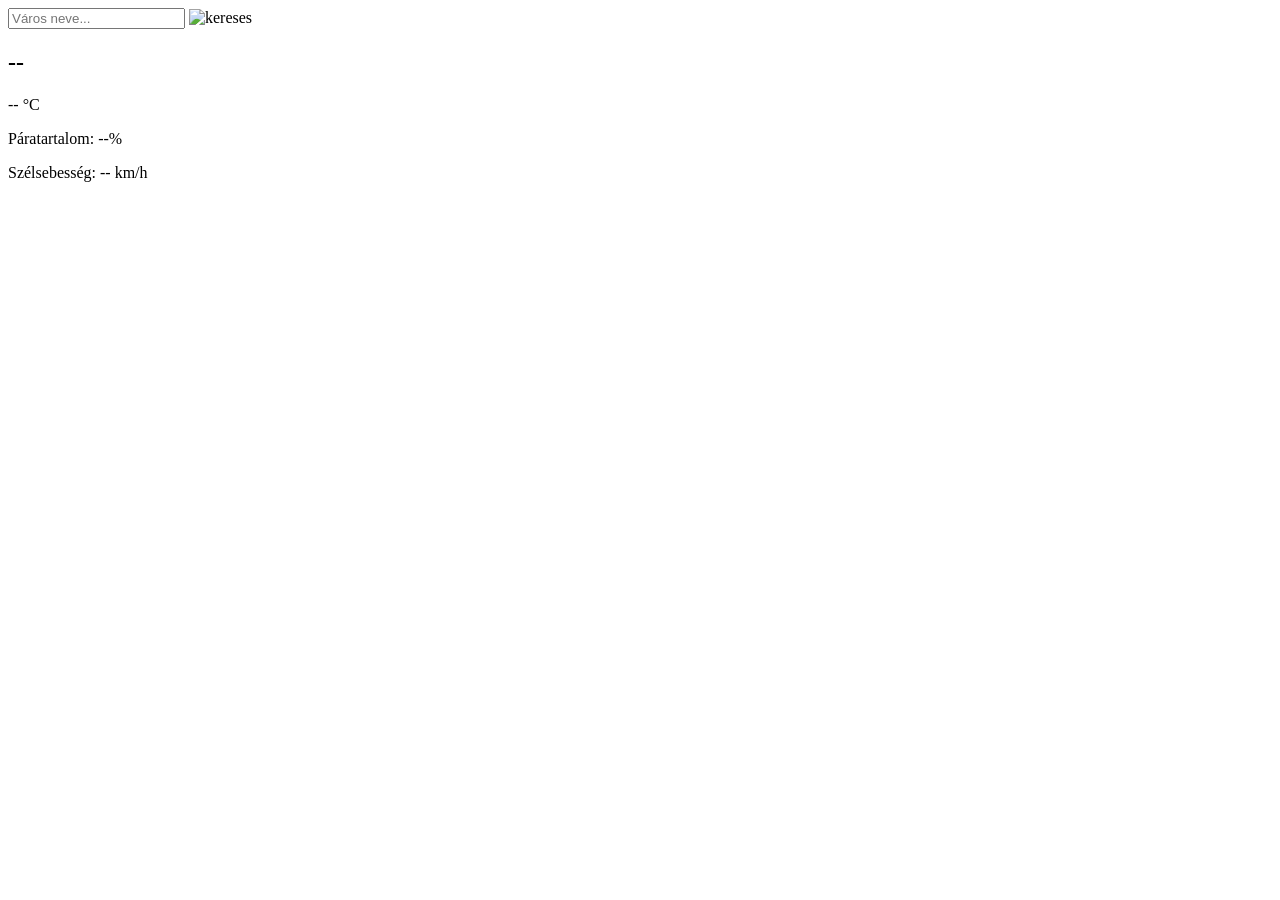
==== idojaras_app/index.html @ b006547e "Add initial HTML structure for weather app" ====
<!DOCTYPE html>
<html lang="hu">
<head>
    <meta charset="UTF-8">
    <meta name="viewport" content="width=device-width, initial-scale=1.0">
    <title>Időjárás</title>
    <link rel="stylesheet" href="../css/idojaras.css">

</head>
<body>
    


<div class="kozipre">

    
    <div class="search-container">
        <input type="text" id="cityInput" placeholder="Város neve...">
        <img src="../img/kereses.webp" alt="kereses">
        <div id="suggestions"></div>
    </div>

    
    <div id="weatherCard" class="weather-card">
        <h2 id="cityName">--</h2>
        <div class="temp-box">
            <span id="temperature">--</span> °C
        </div>
        <div class="details">
            <p>Páratartalom: <span id="humidity">--</span>%</p>
            <p>Szélsebesség: <span id="windSpeed">--</span> km/h</p>
        </div>
    </div>

</div>
    <script src="../js/autocorrect.js"></script>
    <script src="../js/idojaras.js"></script>
</body>

    
</html>
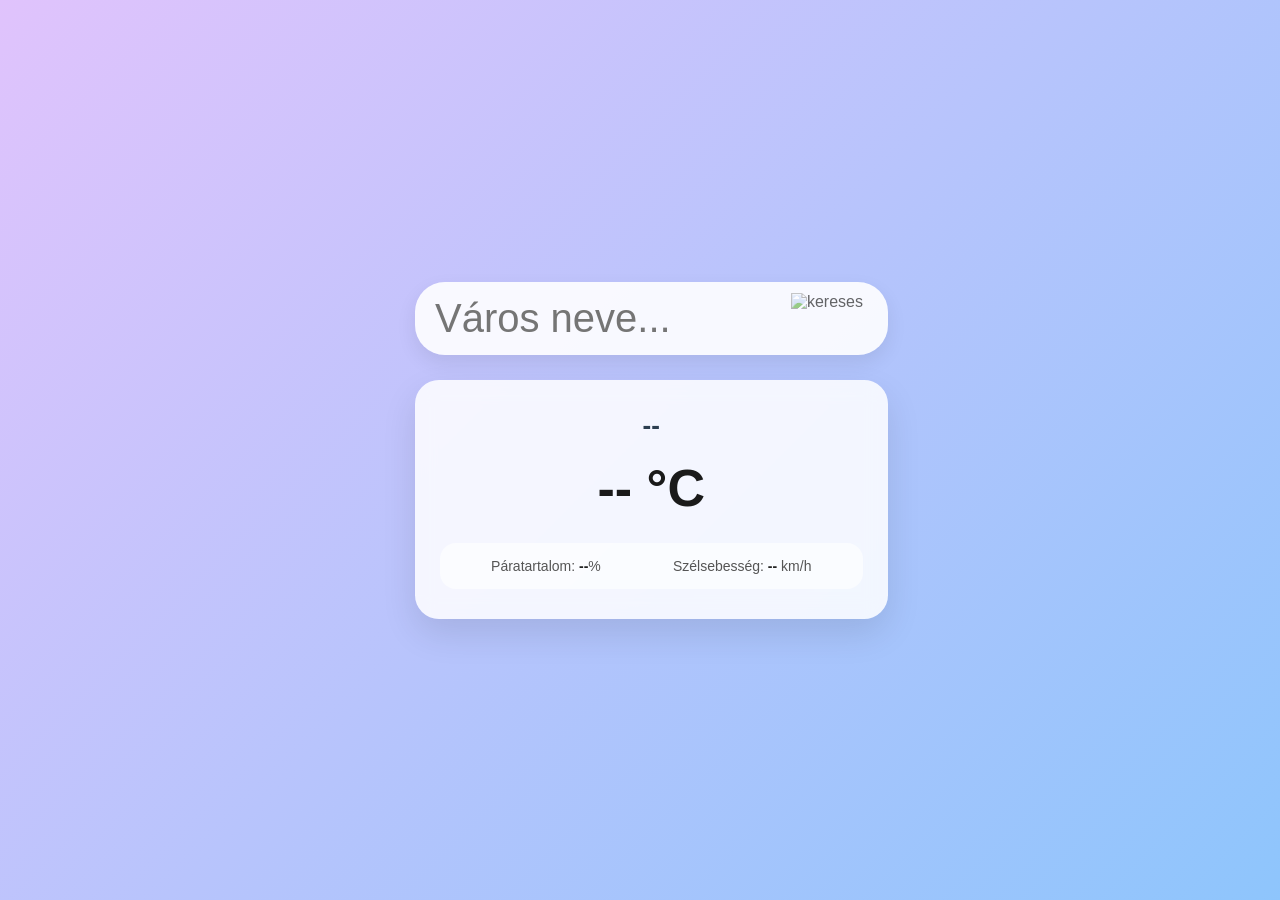
==== commit 78ec9968: "Update stylesheet and script paths in index.html" ====
--- a/idojaras_app/index.html
+++ b/idojaras_app/index.html
@@ -4,7 +4,7 @@
     <meta charset="UTF-8">
     <meta name="viewport" content="width=device-width, initial-scale=1.0">
     <title>Időjárás</title>
-    <link rel="stylesheet" href="../css/idojaras.css">
+    <link rel="stylesheet" href="./css/idojaras.css">
 
 </head>
 <body>
@@ -33,8 +33,8 @@
     </div>
 
 </div>
-    <script src="../js/autocorrect.js"></script>
-    <script src="../js/idojaras.js"></script>
+    <script src="./js/autocorrect.js"></script>
+    <script src="./js/idojaras.js"></script>
 </body>
 
     
--- a/idojaras_app/css/idojaras.css
+++ b/idojaras_app/css/idojaras.css
@@ -0,0 +1,137 @@
+
+body {
+    font-family: 'Segoe UI', Tahoma, Geneva, Verdana, sans-serif;
+    background: linear-gradient(135deg, #e0c3fc 0%, #8ec5fc 100%);
+    min-height: 100vh;
+    margin: 0;
+    display: flex;
+    justify-content: center;
+    align-items: center;
+    
+    
+}
+
+.kozipre {
+    display: flex;
+    flex-direction: column;
+    align-items: center;
+    width: 100%;
+    max-width: 450px; 
+    padding: 20px;
+    
+
+}
+
+
+.search-container {
+    position: relative;
+    width: 100%;
+    margin-bottom: 25px;
+    
+}
+
+.search-container input {
+    width: 105%  ;
+    box-sizing: border-box;
+    padding: 14px 45px 14px 20px;
+    font-size: 40px;
+    border: none;
+    border-radius: 30px;
+    background: rgba(255, 255, 255, 0.9);
+    box-shadow: 0 8px 20px rgba(0, 0, 0, 0.08);
+    outline: none;
+    transition: all 0.3s ease;
+}
+
+.search-container input:focus {
+    background: #ffffff;
+    box-shadow: 0 8px 25px rgba(0, 0, 0, 0.15);
+}
+
+.search-container img {
+    position: absolute;
+    right: 2px;
+    top: 50%;
+    transform: translateY(-50%);
+    
+    height: 50px;
+    opacity: 0.6;
+    pointer-events: none;
+}
+
+
+#suggestions {
+    position: absolute;
+    top: 110%;
+    left: 0;
+    width: 100%;
+    background: #ffffff;
+    border-radius: 16px;
+    box-shadow: 0 10px 25px rgba(0, 0, 0, 0.1);
+    overflow: hidden;
+    z-index: 10;
+}
+
+.suggestion-item {
+    padding: 12px 20px;
+    font-size: 15px;
+    color: #333;
+    cursor: pointer;
+    transition: background 0.2s;
+    border-bottom: 1px solid #f0f0f0;
+}
+
+.suggestion-item:last-child {
+    border-bottom: none;
+}
+
+.suggestion-item:hover {
+    background-color: #f5f7fa;
+}
+
+
+.weather-card {
+    margin-left:5%;
+    width: 105%;
+    box-sizing: border-box;
+    background: rgba(255, 255, 255, 0.85);
+    backdrop-filter: blur(10px); 
+    border-radius: 24px;
+    padding: 30px 25px;
+    text-align: center;
+    box-shadow: 0 15px 35px rgba(0, 0, 0, 0.1);
+}
+
+.weather-card h2 {
+    margin: 0;
+    font-size: 26px;
+    color: #2c3e50;
+    font-weight: 600;
+}
+
+.temp-box {
+    font-size: 52px;
+    font-weight: 700;
+    color: #1a1a1a;
+    margin: 17px 0 25px 0;
+}
+
+.details {
+    display: flex;
+    justify-content: space-around;
+    background: rgba(255, 255, 255, 0.6);
+    padding: 15px;
+    border-radius: 16px;
+}
+
+.details p {
+    margin: 0;
+    font-size: 14px;
+    color: #555;
+    font-weight: 500;
+}
+
+.details span {
+    font-weight: 700;
+    color: #222;
+}
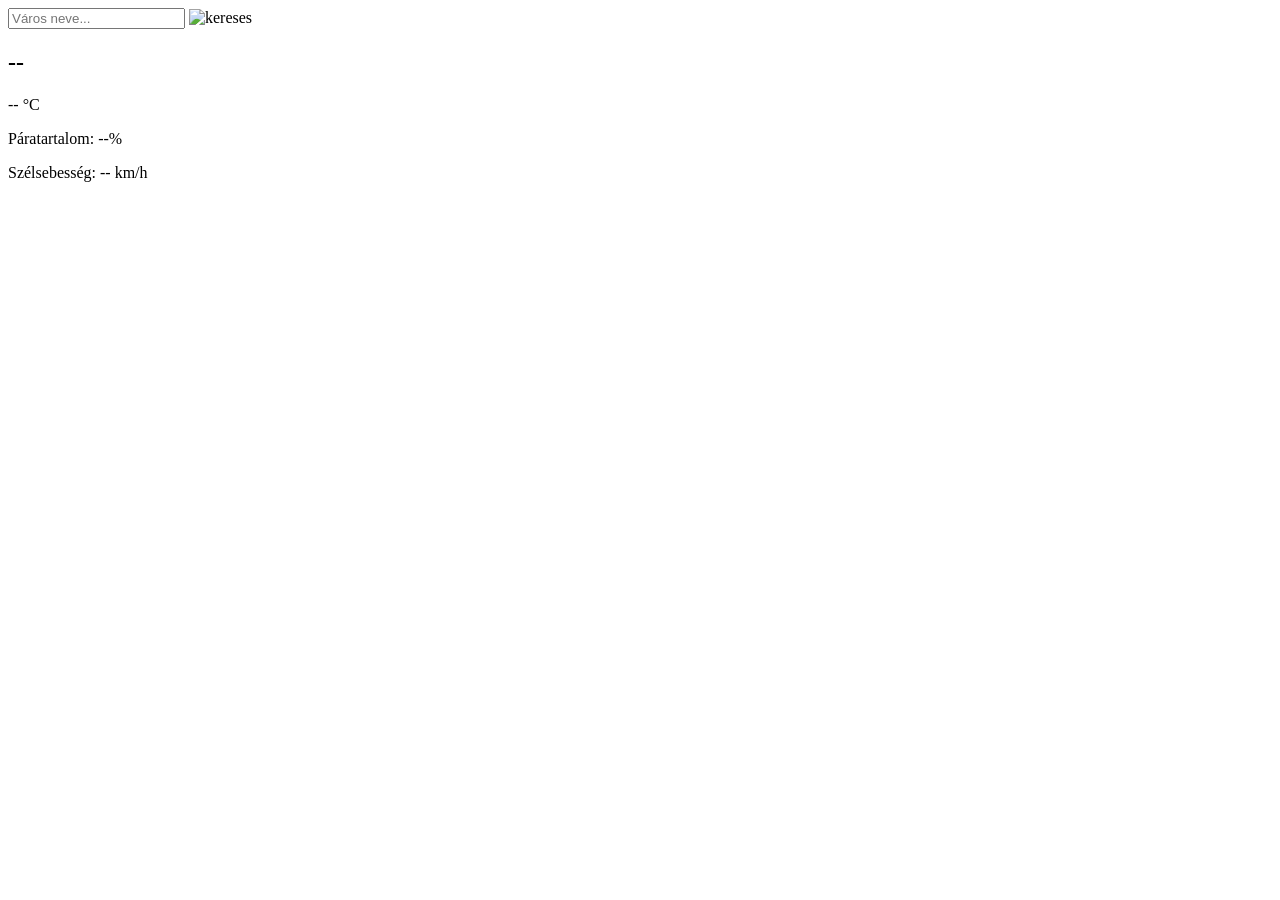
==== commit 0b42de0d: "Update index.html" ====
--- a/idojaras_app/index.html
+++ b/idojaras_app/index.html
@@ -4,7 +4,7 @@
     <meta charset="UTF-8">
     <meta name="viewport" content="width=device-width, initial-scale=1.0">
     <title>Időjárás</title>
-    <link rel="stylesheet" href="./css/idojaras.css">
+    <link rel="stylesheet" href="/css/idojaras.css">
 
 </head>
 <body>
@@ -33,8 +33,8 @@
     </div>
 
 </div>
-    <script src="./js/autocorrect.js"></script>
-    <script src="./js/idojaras.js"></script>
+    <script src="/js/autocorrect.js"></script>
+    <script src="/js/idojaras.js"></script>
 </body>
 
     
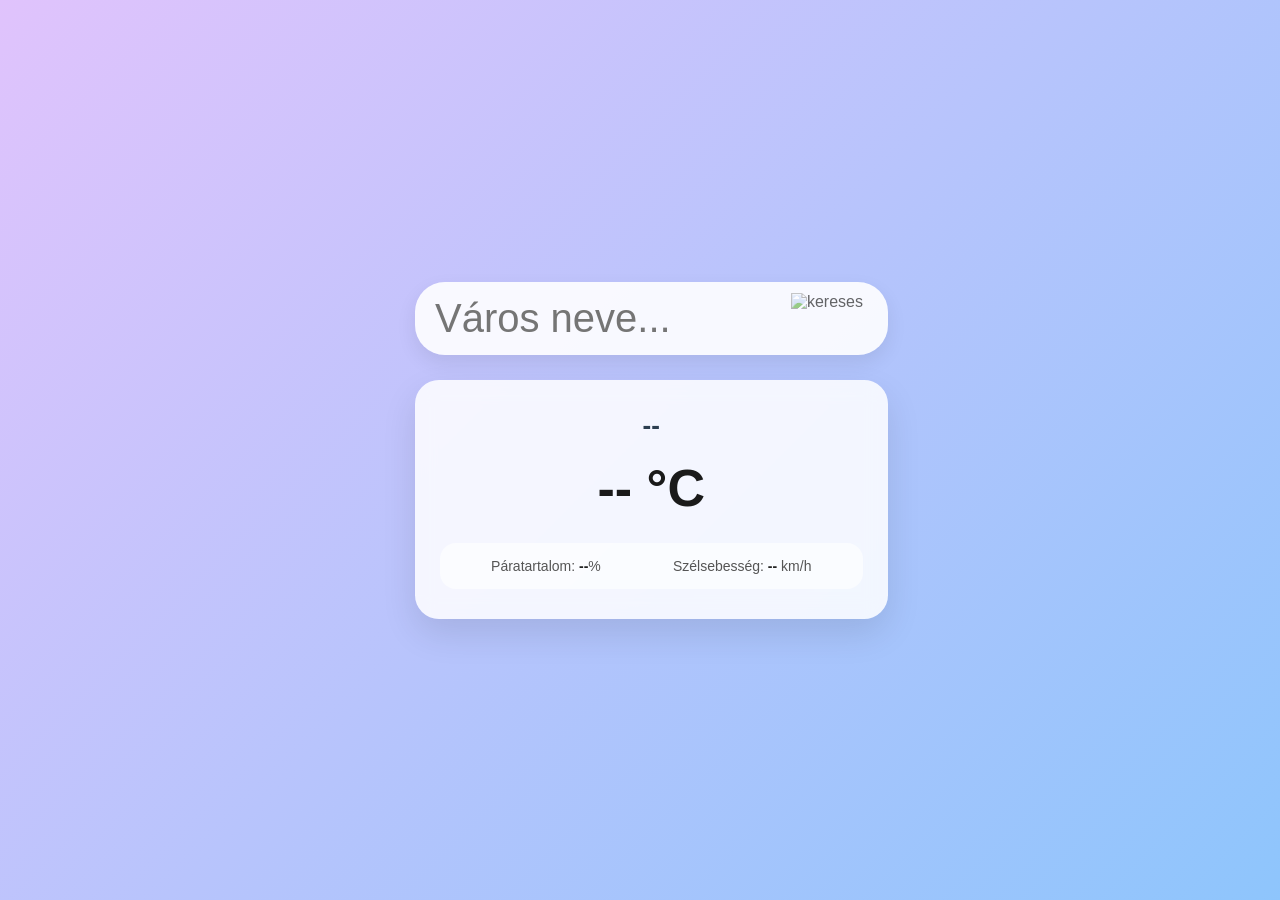
==== commit 86b7f004: "Update index.html" ====
--- a/idojaras_app/index.html
+++ b/idojaras_app/index.html
@@ -4,7 +4,7 @@
     <meta charset="UTF-8">
     <meta name="viewport" content="width=device-width, initial-scale=1.0">
     <title>Időjárás</title>
-    <link rel="stylesheet" href="/css/idojaras.css">
+    <link rel="stylesheet" href="./css/idojaras.css">
 
 </head>
 <body>
@@ -33,8 +33,8 @@
     </div>
 
 </div>
-    <script src="/js/autocorrect.js"></script>
-    <script src="/js/idojaras.js"></script>
+    <script src="./js/autocorrect.js"></script>
+    <script src="./js/idojaras.js"></script>
 </body>
 
     
--- a/idojaras_app/css/idojaras.css
+++ b/idojaras_app/css/idojaras.css
@@ -0,0 +1,137 @@
+
+body {
+    font-family: 'Segoe UI', Tahoma, Geneva, Verdana, sans-serif;
+    background: linear-gradient(135deg, #e0c3fc 0%, #8ec5fc 100%);
+    min-height: 100vh;
+    margin: 0;
+    display: flex;
+    justify-content: center;
+    align-items: center;
+    
+    
+}
+
+.kozipre {
+    display: flex;
+    flex-direction: column;
+    align-items: center;
+    width: 100%;
+    max-width: 450px; 
+    padding: 20px;
+    
+
+}
+
+
+.search-container {
+    position: relative;
+    width: 100%;
+    margin-bottom: 25px;
+    
+}
+
+.search-container input {
+    width: 105%  ;
+    box-sizing: border-box;
+    padding: 14px 45px 14px 20px;
+    font-size: 40px;
+    border: none;
+    border-radius: 30px;
+    background: rgba(255, 255, 255, 0.9);
+    box-shadow: 0 8px 20px rgba(0, 0, 0, 0.08);
+    outline: none;
+    transition: all 0.3s ease;
+}
+
+.search-container input:focus {
+    background: #ffffff;
+    box-shadow: 0 8px 25px rgba(0, 0, 0, 0.15);
+}
+
+.search-container img {
+    position: absolute;
+    right: 2px;
+    top: 50%;
+    transform: translateY(-50%);
+    
+    height: 50px;
+    opacity: 0.6;
+    pointer-events: none;
+}
+
+
+#suggestions {
+    position: absolute;
+    top: 110%;
+    left: 0;
+    width: 100%;
+    background: #ffffff;
+    border-radius: 16px;
+    box-shadow: 0 10px 25px rgba(0, 0, 0, 0.1);
+    overflow: hidden;
+    z-index: 10;
+}
+
+.suggestion-item {
+    padding: 12px 20px;
+    font-size: 15px;
+    color: #333;
+    cursor: pointer;
+    transition: background 0.2s;
+    border-bottom: 1px solid #f0f0f0;
+}
+
+.suggestion-item:last-child {
+    border-bottom: none;
+}
+
+.suggestion-item:hover {
+    background-color: #f5f7fa;
+}
+
+
+.weather-card {
+    margin-left:5%;
+    width: 105%;
+    box-sizing: border-box;
+    background: rgba(255, 255, 255, 0.85);
+    backdrop-filter: blur(10px); 
+    border-radius: 24px;
+    padding: 30px 25px;
+    text-align: center;
+    box-shadow: 0 15px 35px rgba(0, 0, 0, 0.1);
+}
+
+.weather-card h2 {
+    margin: 0;
+    font-size: 26px;
+    color: #2c3e50;
+    font-weight: 600;
+}
+
+.temp-box {
+    font-size: 52px;
+    font-weight: 700;
+    color: #1a1a1a;
+    margin: 17px 0 25px 0;
+}
+
+.details {
+    display: flex;
+    justify-content: space-around;
+    background: rgba(255, 255, 255, 0.6);
+    padding: 15px;
+    border-radius: 16px;
+}
+
+.details p {
+    margin: 0;
+    font-size: 14px;
+    color: #555;
+    font-weight: 500;
+}
+
+.details span {
+    font-weight: 700;
+    color: #222;
+}
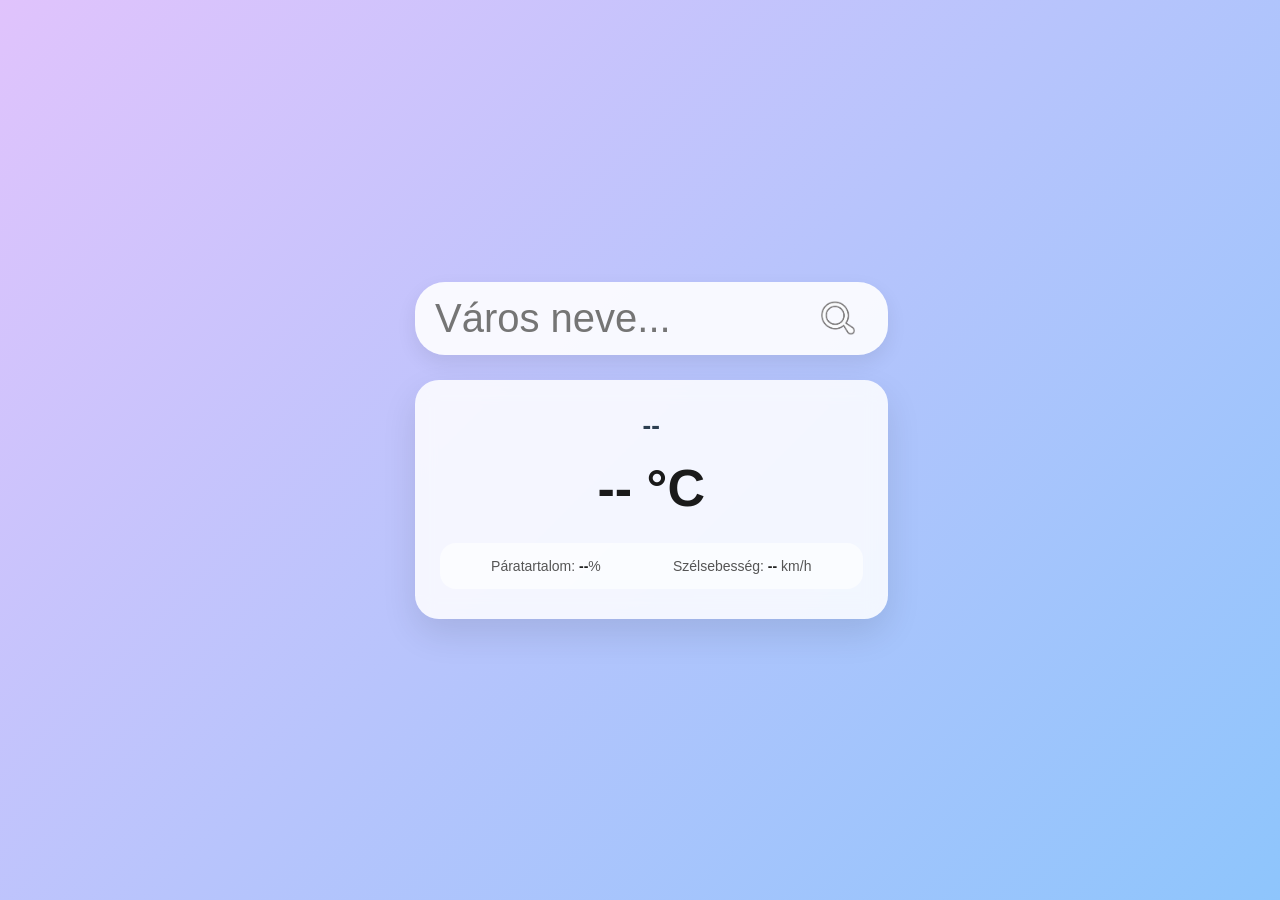
==== commit 77d3e11e: "Update index.html" ====
--- a/idojaras_app/index.html
+++ b/idojaras_app/index.html
@@ -5,22 +5,17 @@
     <meta name="viewport" content="width=device-width, initial-scale=1.0">
     <title>Időjárás</title>
     <link rel="stylesheet" href="./css/idojaras.css">
-
 </head>
 <body>
-    
-
 
 <div class="kozipre">
 
-    
     <div class="search-container">
         <input type="text" id="cityInput" placeholder="Város neve...">
-        <img src="../img/kereses.webp" alt="kereses">
+        <img src="./img/kereses.webp" alt="kereses">
         <div id="suggestions"></div>
     </div>
 
-    
     <div id="weatherCard" class="weather-card">
         <h2 id="cityName">--</h2>
         <div class="temp-box">
@@ -33,9 +28,8 @@
     </div>
 
 </div>
+
     <script src="./js/autocorrect.js"></script>
     <script src="./js/idojaras.js"></script>
 </body>
-
-    
 </html>
